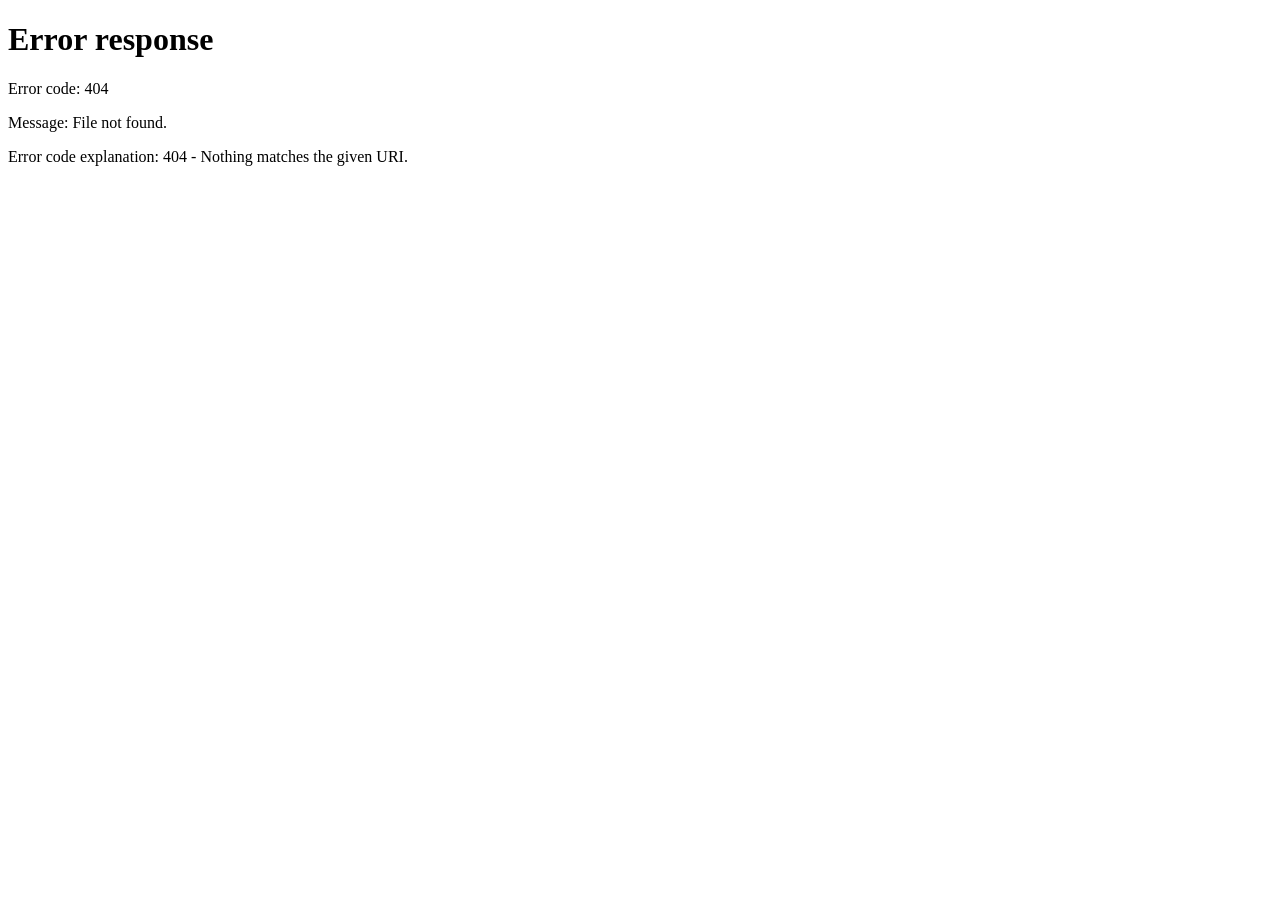
==== index.html @ c380e5b2 "mainFeat0.2: Adding local storage for plans and base pages for storage and create. Testing running o" ====
<!DOCTYPE html>
<html lang="en">
<head>
    <meta charset="UTF-8">
    <meta name="viewport" content="width=device-width, initial-scale=1.0">
    <title>Document</title>
</head>
<body>
<script type="module" src="../JS/accounts-management.js"> </script>
<script type="module" src="main.js">
    
</script>
</body>
</html>
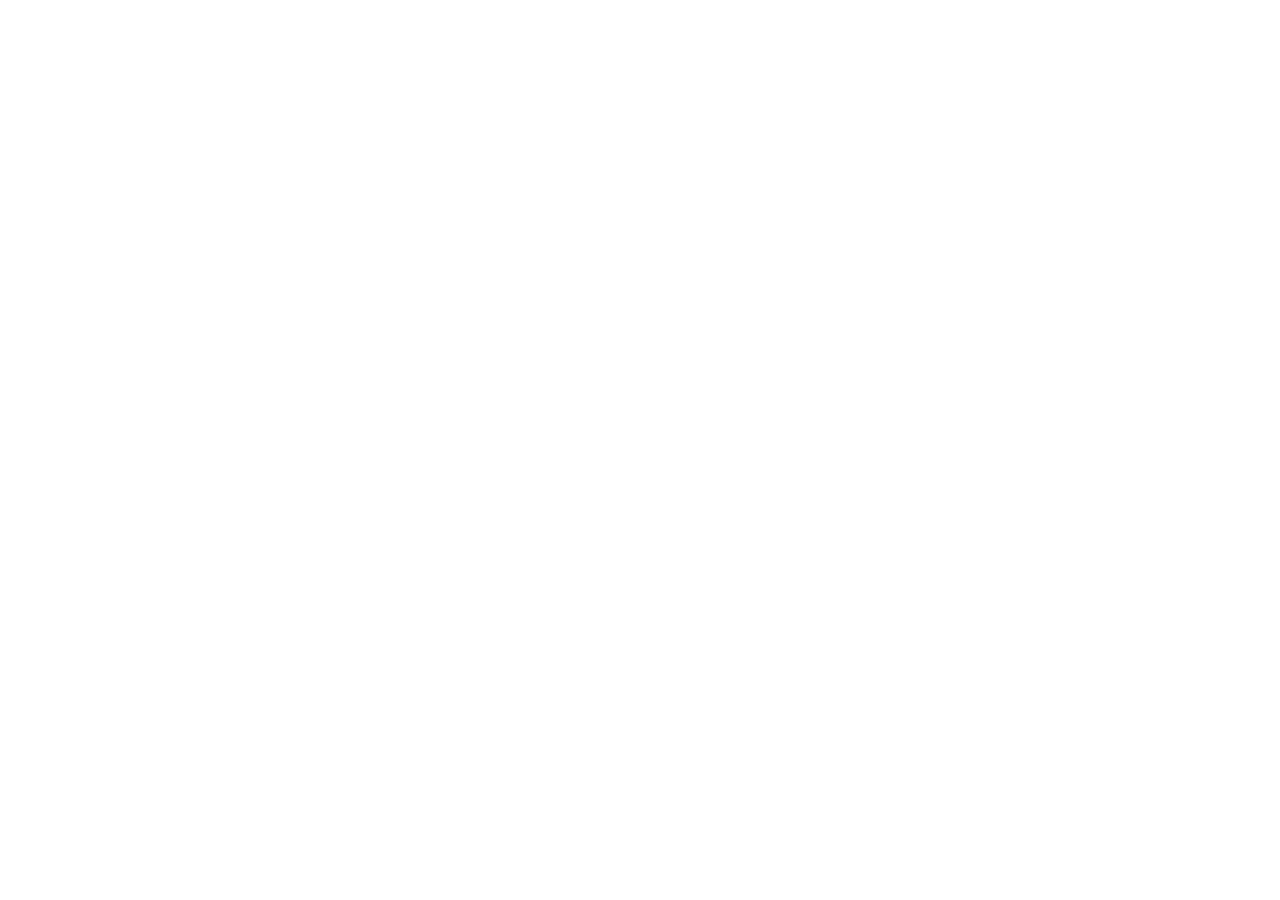
==== commit 423ecd90: "Fix bugs and adjust the functions" ====
--- a/index.html
+++ b/index.html
@@ -8,7 +8,7 @@
 <body>
 <script type="module" src="../JS/accounts-management.js"> </script>
 <script type="module" src="main.js">
-    
+    window.location.href = "../main-page/main-page.html"
 </script>
 </body>
 </html>
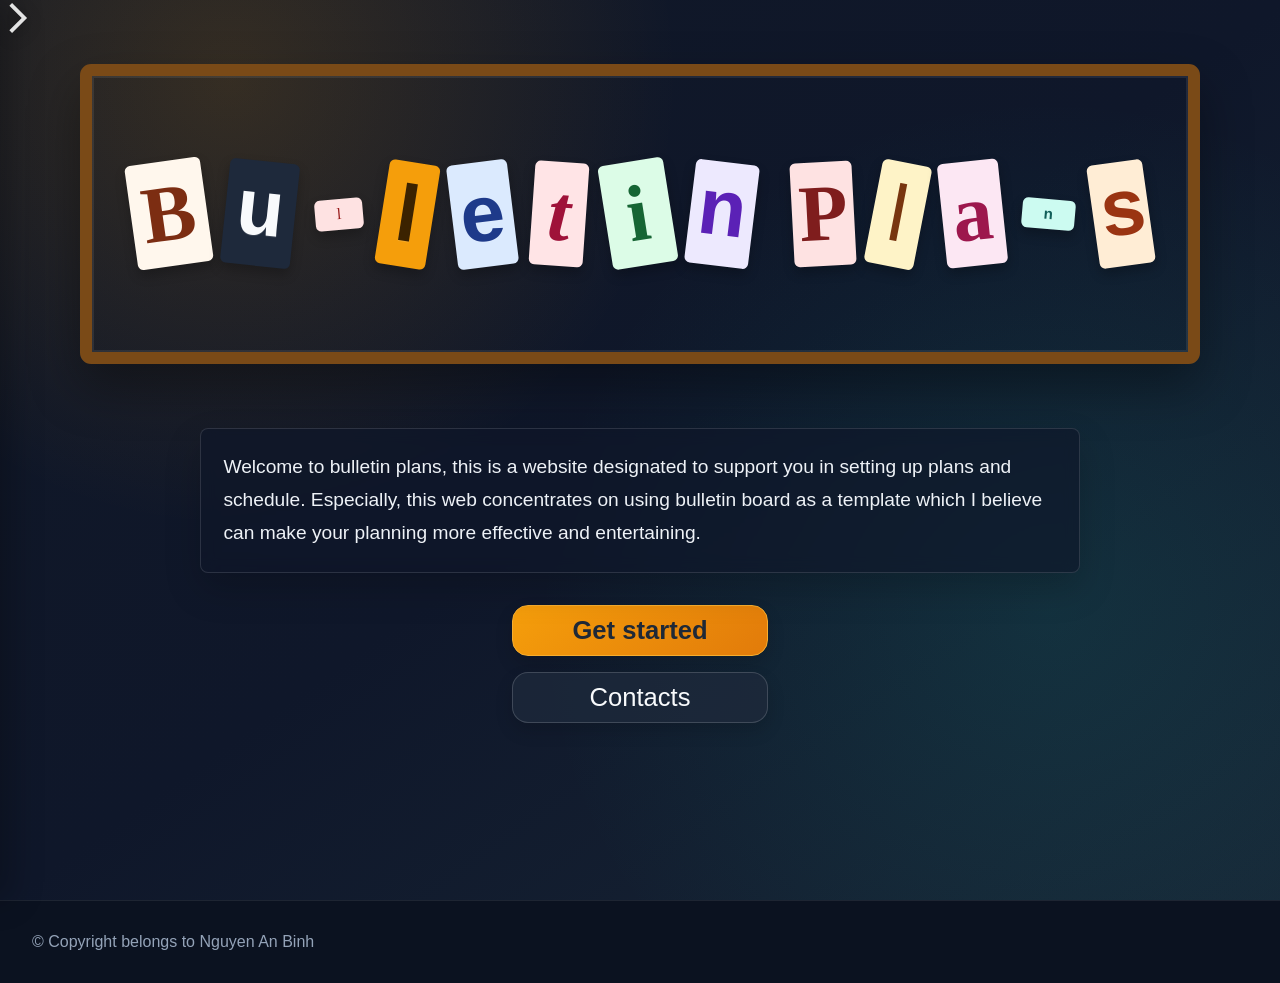
==== commit f9ae9db2: "fixing index.html can't link to the main page" ====
--- a/index.html
+++ b/index.html
@@ -7,7 +7,8 @@
 </head>
 <body>
 <script type="module" src="../JS/accounts-management.js"> </script>
-<script type="module" src="main.js">
+<script type="module" src="main.js"> </script>
+<script>
     window.location.href = "../main-page/main-page.html"
 </script>
 </body>
